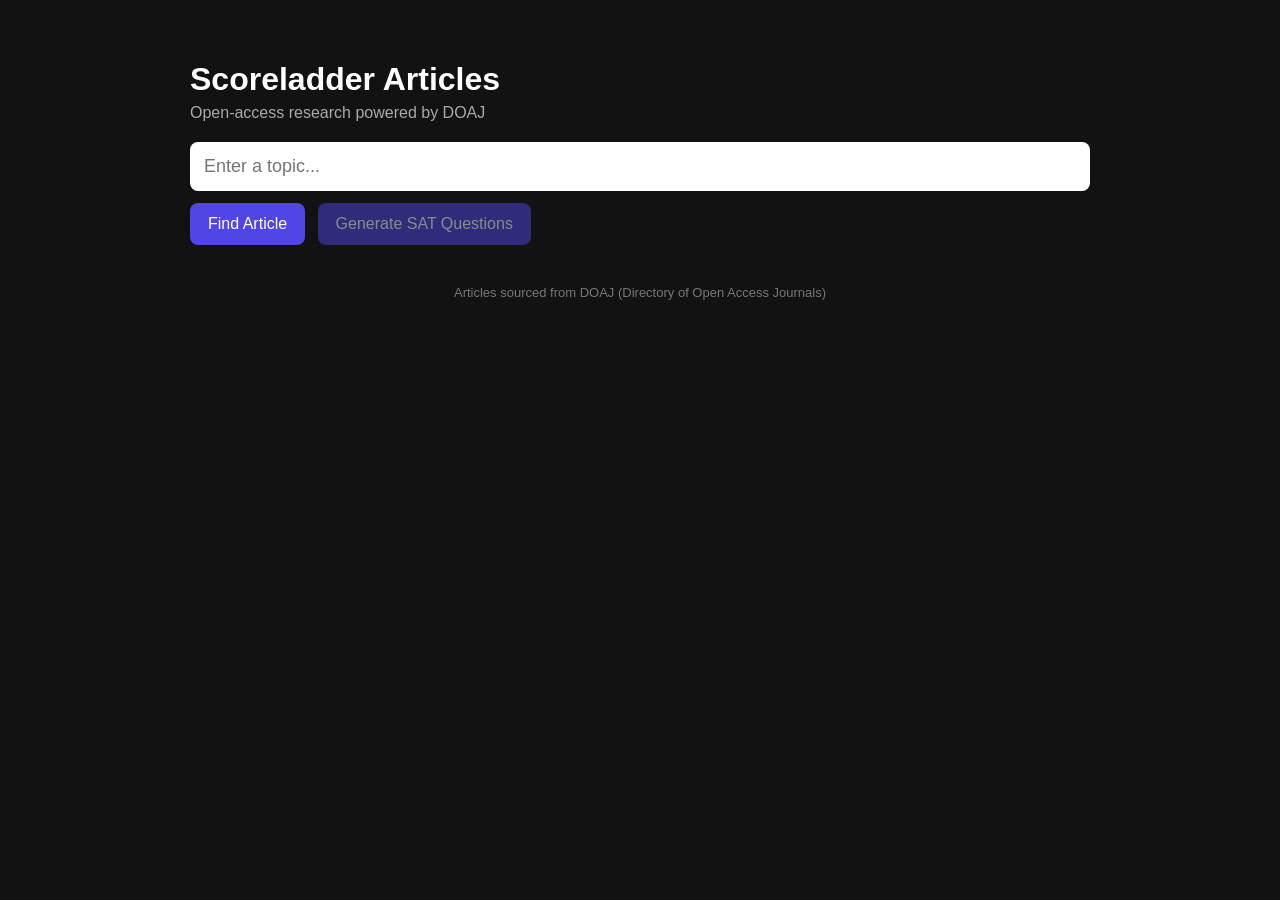
==== article/index.html @ 5b921a65 "Enhance abstract section with image styles Added CSS styles for images in the abstract section." ====
<!DOCTYPE html>
<html lang="en">
<head>
<meta charset="UTF-8" />
<meta name="viewport" content="width=device-width, initial-scale=1.0">

<title>Scoreladder Articles</title>

<style>
body {
    font-family: Arial, sans-serif;
    background: #121212;
    color: white;
    margin: 0;
    padding: 40px;
}

.container {
    max-width: 900px;
    margin: auto;
}

h1 {
    margin-bottom: 6px;
}

.subtitle {
    color: #aaa;
    margin-bottom: 20px;
}

input {
    width: 100%;
    padding: 14px;
    font-size: 18px;
    border-radius: 8px;
    border: none;
    margin-bottom: 12px;
    box-sizing: border-box;
}

button {
    padding: 12px 18px;
    font-size: 16px;
    border: none;
    border-radius: 8px;
    cursor: pointer;
    background: #4f46e5;
    color: white;
    margin-right: 8px;
}

button:hover {
    background: #6366f1;
}

button:disabled {
    opacity: 0.5;
    cursor: not-allowed;
}

.card {
    margin-top: 25px;
    padding: 20px;
    background: #1e1e1e;
    border-radius: 12px;
}

.title {
    font-size: 26px;
    margin-bottom: 10px;
}

.meta {
    color: #aaa;
    margin-bottom: 15px;
    line-height: 1.6;
}

.abstract {
    line-height: 1.7;
}

.abstract img {
    max-width: 100%;
    border-radius: 8px;
    margin: 10px 0;
}

.choice {
    margin-top: 8px;
    padding: 10px;
    background: #2a2a2a;
    border-radius: 8px;
}

.answer {
    margin-top: 10px;
    color: #8ab4ff;
}

.footer {
    margin-top: 40px;
    font-size: 13px;
    color: #777;
    text-align: center;
}
</style>
</head>

<body>

<div class="container">

<h1>Scoreladder Articles</h1>

<div class="subtitle">
    Open-access research powered by DOAJ
</div>

<input id="topicInput" placeholder="Enter a topic..." />

<div>
    <button id="searchBtn">Find Article</button>
    <button id="aiBtn" disabled>Generate SAT Questions</button>
</div>

<div id="result"></div>
<div id="questions"></div>

<div class="footer">
    Articles sourced from DOAJ (Directory of Open Access Journals)
</div>

</div>

<script src="script.js"></script>

</body>
</html>
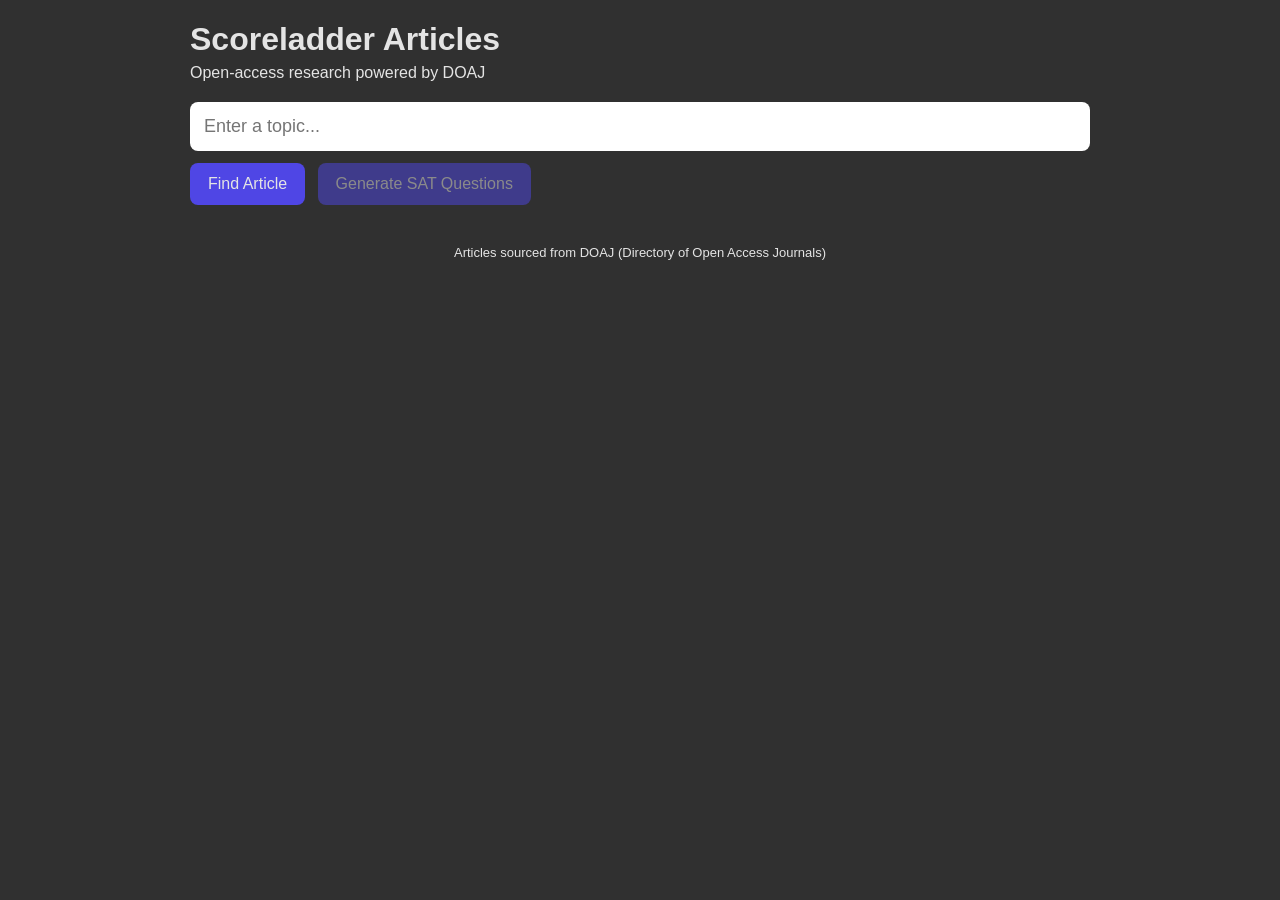
==== commit 72cf2ea8: "added darkmode, seperated html, css, and javascript" ====
--- a/article/index.html
+++ b/article/index.html
@@ -7,12 +7,22 @@
 <title>Scoreladder Articles</title>
 
 <style>
+    
+:root {
+    --base-color: #e4e4e4;
+    --primary-color: #b8b8b8;
+    --secondary-color: #a9a9a9;
+    --text-color: #222222;
+}
+.darkmode {
+    --base-color: #303030;
+    --primary-color: #3b3b3b;
+    --secondary-color: #5a5a5a;
+    --text-color: #e4e4e4;
+}
 body {
-    font-family: Arial, sans-serif;
-    background: #121212;
-    color: white;
-    margin: 0;
-    padding: 40px;
+    background-color: var(--base-color);
+    font-family: sans-serif;
 }
 
 .container {
@@ -24,8 +34,12 @@
     margin-bottom: 6px;
 }
 
+.regular-text {
+    color: var(--text-color);
+}
+
 .subtitle {
-    color: #aaa;
+    color: var(--text-color);
     margin-bottom: 20px;
 }
 
@@ -46,7 +60,7 @@
     border-radius: 8px;
     cursor: pointer;
     background: #4f46e5;
-    color: white;
+    color: var(--base-color);
     margin-right: 8px;
 }
 
@@ -62,7 +76,7 @@
 .card {
     margin-top: 25px;
     padding: 20px;
-    background: #1e1e1e;
+    background: var(--secondary-color);
     border-radius: 12px;
 }
 
@@ -72,7 +86,7 @@
 }
 
 .meta {
-    color: #aaa;
+    color: var(--text-color);
     margin-bottom: 15px;
     line-height: 1.6;
 }
@@ -90,7 +104,7 @@
 .choice {
     margin-top: 8px;
     padding: 10px;
-    background: #2a2a2a;
+    background: var(--secondary-color);
     border-radius: 8px;
 }
 
@@ -102,17 +116,17 @@
 .footer {
     margin-top: 40px;
     font-size: 13px;
-    color: #777;
+    color: var(--text-color);
     text-align: center;
 }
 </style>
 </head>
 
-<body>
+<body class="darkmode">
 
 <div class="container">
 
-<h1>Scoreladder Articles</h1>
+<h1 class="regular-text">Scoreladder Articles</h1>
 
 <div class="subtitle">
     Open-access research powered by DOAJ
@@ -121,12 +135,12 @@
 <input id="topicInput" placeholder="Enter a topic..." />
 
 <div>
-    <button id="searchBtn">Find Article</button>
-    <button id="aiBtn" disabled>Generate SAT Questions</button>
+    <button id="searchBtn" class="regular-text">Find Article</button>
+    <button id="aiBtn" class="regular-text" disabled>Generate SAT Questions</button>
 </div>
 
-<div id="result"></div>
-<div id="questions"></div>
+<div id="result" class="regular-text"></div>
+<div id="questions" class="regular-text"></div>
 
 <div class="footer">
     Articles sourced from DOAJ (Directory of Open Access Journals)
@@ -137,4 +151,4 @@
 <script src="script.js"></script>
 
 </body>
-</html>
+</html>
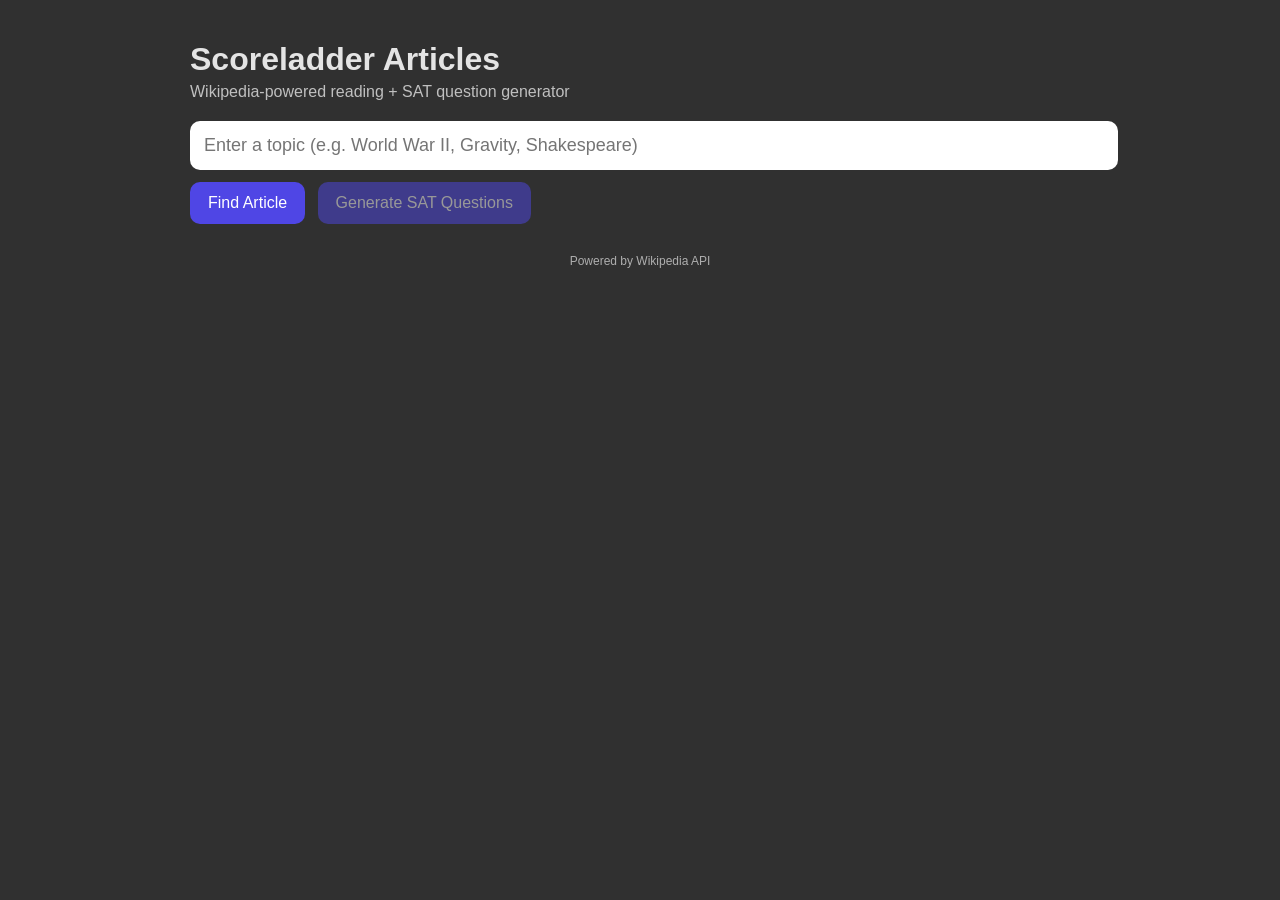
==== commit efefa5df: "Refactor HTML and CSS for improved styling" ====
--- a/article/index.html
+++ b/article/index.html
@@ -3,64 +3,62 @@
 <head>
 <meta charset="UTF-8" />
 <meta name="viewport" content="width=device-width, initial-scale=1.0">
-
 <title>Scoreladder Articles</title>
 
 <style>
-    
 :root {
     --base-color: #e4e4e4;
-    --primary-color: #b8b8b8;
     --secondary-color: #a9a9a9;
     --text-color: #222222;
 }
+
 .darkmode {
     --base-color: #303030;
-    --primary-color: #3b3b3b;
     --secondary-color: #5a5a5a;
     --text-color: #e4e4e4;
 }
+
 body {
-    background-color: var(--base-color);
+    margin: 0;
     font-family: sans-serif;
+    background: var(--base-color);
+    color: var(--text-color);
 }
 
 .container {
     max-width: 900px;
     margin: auto;
+    padding: 20px;
 }
 
 h1 {
-    margin-bottom: 6px;
-}
-
-.regular-text {
-    color: var(--text-color);
+    margin-bottom: 5px;
 }
 
 .subtitle {
-    color: var(--text-color);
     margin-bottom: 20px;
+    opacity: 0.8;
 }
 
+/* INPUT */
 input {
     width: 100%;
     padding: 14px;
     font-size: 18px;
-    border-radius: 8px;
+    border-radius: 10px;
     border: none;
     margin-bottom: 12px;
-    box-sizing: border-box;
 }
 
+/* BUTTONS */
 button {
     padding: 12px 18px;
     font-size: 16px;
     border: none;
-    border-radius: 8px;
+    border-radius: 10px;
     cursor: pointer;
     background: #4f46e5;
-    color: var(--base-color);
+    color: white;
     margin-right: 8px;
 }
 
@@ -73,39 +71,36 @@
     cursor: not-allowed;
 }
 
+/* CARD */
 .card {
-    margin-top: 25px;
+    margin-top: 20px;
     padding: 20px;
     background: var(--secondary-color);
     border-radius: 12px;
 }
 
 .title {
-    font-size: 26px;
+    font-size: 24px;
     margin-bottom: 10px;
 }
 
 .meta {
-    color: var(--text-color);
-    margin-bottom: 15px;
-    line-height: 1.6;
+    font-size: 14px;
+    opacity: 0.9;
+    margin-bottom: 10px;
 }
 
 .abstract {
-    line-height: 1.7;
+    line-height: 1.6;
+    white-space: pre-wrap;
 }
 
-.abstract img {
-    max-width: 100%;
-    border-radius: 8px;
-    margin: 10px 0;
-}
-
+/* QUESTIONS */
 .choice {
     margin-top: 8px;
     padding: 10px;
-    background: var(--secondary-color);
     border-radius: 8px;
+    background: rgba(0,0,0,0.1);
 }
 
 .answer {
@@ -113,10 +108,11 @@
     color: #8ab4ff;
 }
 
+/* FOOTER */
 .footer {
-    margin-top: 40px;
-    font-size: 13px;
-    color: var(--text-color);
+    margin-top: 30px;
+    font-size: 12px;
+    opacity: 0.7;
     text-align: center;
 }
 </style>
@@ -126,24 +122,24 @@
 
 <div class="container">
 
-<h1 class="regular-text">Scoreladder Articles</h1>
+<h1>Scoreladder Articles</h1>
 
 <div class="subtitle">
-    Open-access research powered by DOAJ
+    Wikipedia-powered reading + SAT question generator
 </div>
 
-<input id="topicInput" placeholder="Enter a topic..." />
+<input id="topicInput" placeholder="Enter a topic (e.g. World War II, Gravity, Shakespeare)" />
 
 <div>
-    <button id="searchBtn" class="regular-text">Find Article</button>
-    <button id="aiBtn" class="regular-text" disabled>Generate SAT Questions</button>
+    <button id="searchBtn">Find Article</button>
+    <button id="aiBtn" disabled>Generate SAT Questions</button>
 </div>
 
-<div id="result" class="regular-text"></div>
-<div id="questions" class="regular-text"></div>
+<div id="result"></div>
+<div id="questions"></div>
 
 <div class="footer">
-    Articles sourced from DOAJ (Directory of Open Access Journals)
+    Powered by Wikipedia API
 </div>
 
 </div>
@@ -151,4 +147,4 @@
 <script src="script.js"></script>
 
 </body>
-</html>+</html>
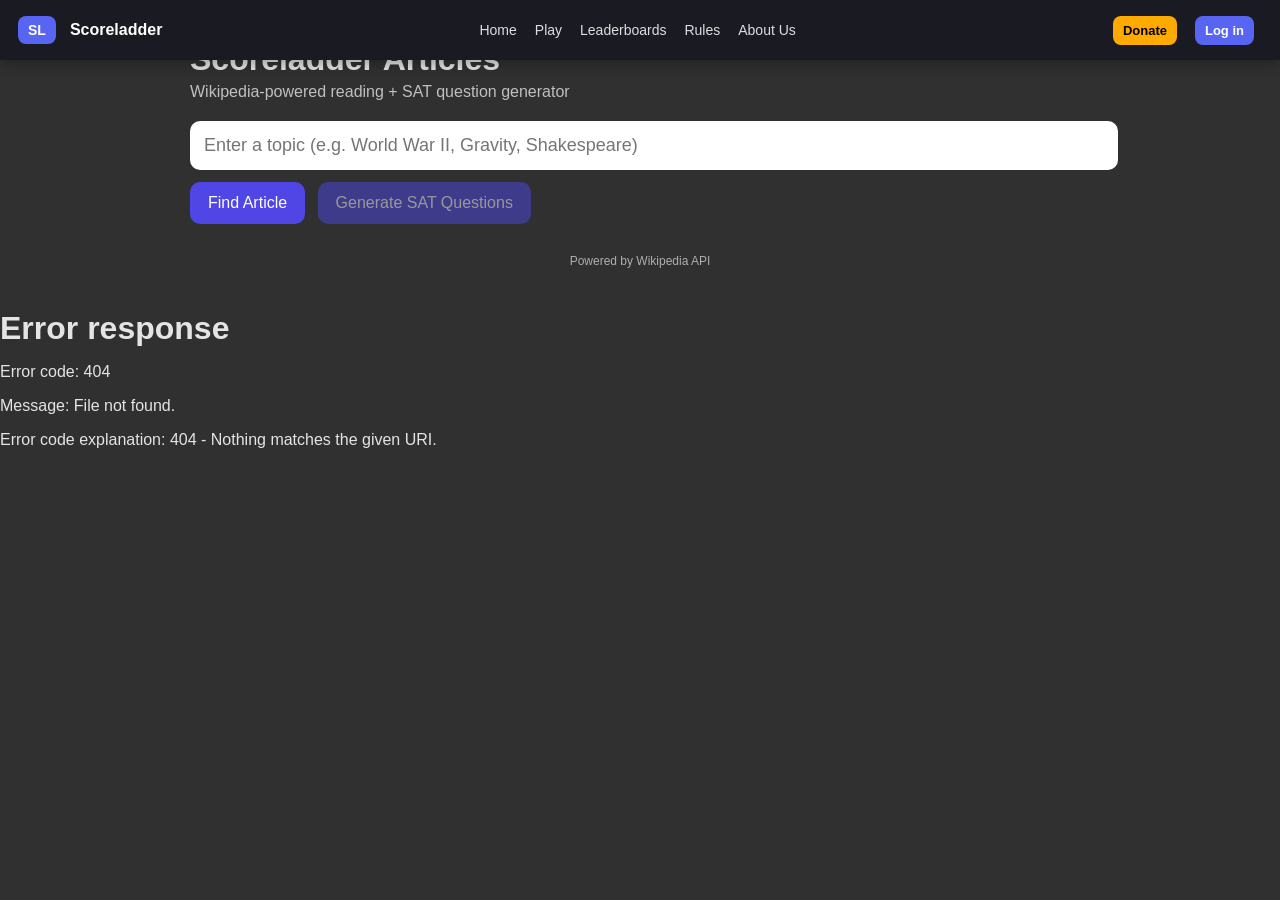
==== commit cc4ef28e: "Add stylesheet link to index.html" ====
--- a/article/index.html
+++ b/article/index.html
@@ -5,6 +5,7 @@
 <meta name="viewport" content="width=device-width, initial-scale=1.0">
 <title>Scoreladder Articles</title>
 
+<link rel="stylesheet" href="https://web.scoreladder.org/global.css">
 <style>
 :root {
     --base-color: #e4e4e4;
@@ -145,6 +146,20 @@
 </div>
 
 <script src="script.js"></script>
+<script>
+async function loadComponent(id, file) {
+  const res = await fetch(file);
+  const html = await res.text();
+  document.getElementById(id).innerHTML = html;
+}
+</script>
 
+<div id="header"></div>
+<div id="footer"></div>
+
+<script>
+loadComponent("header", "/components/header.html");
+loadComponent("footer", "/components/footer.html");
+</script>
 </body>
 </html>
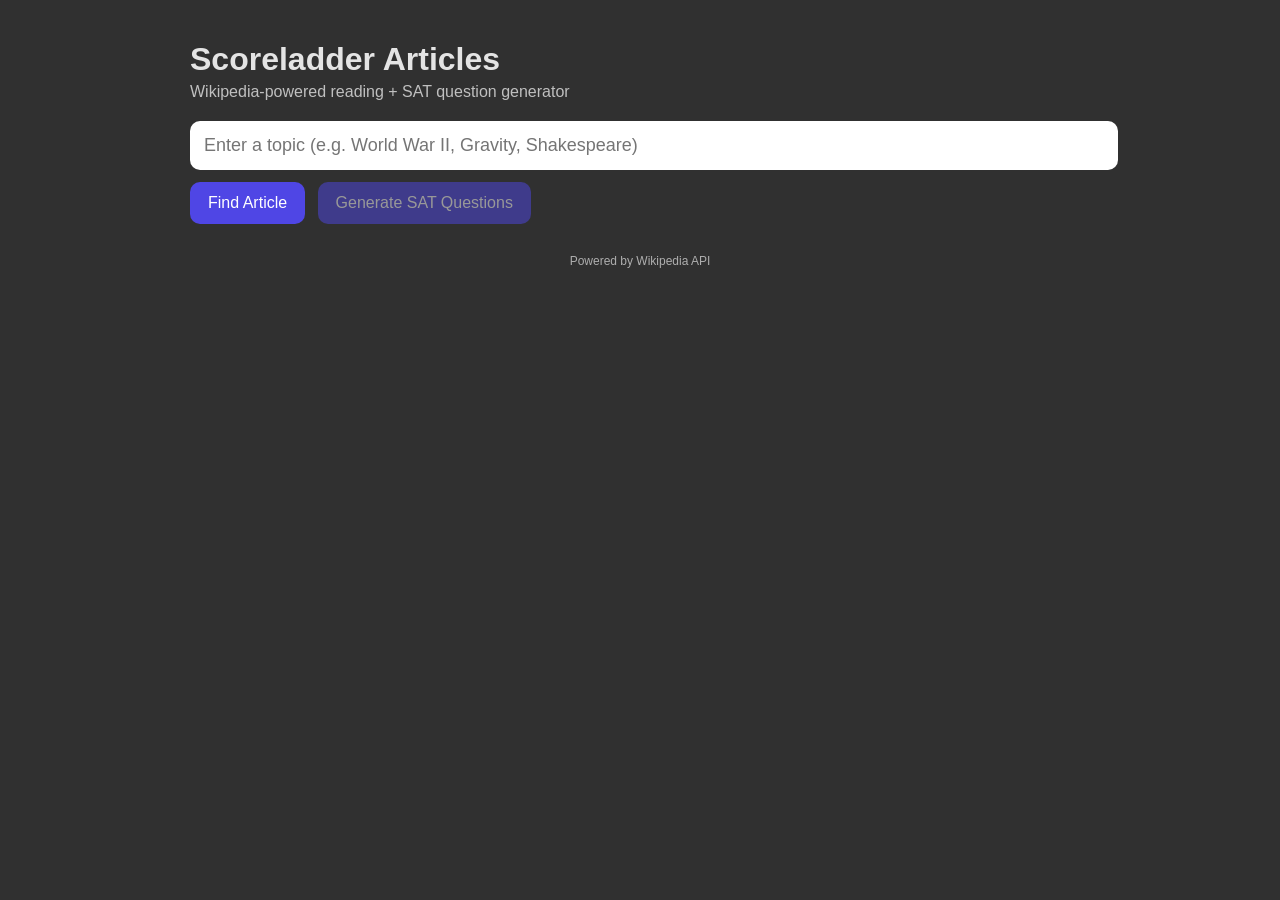
==== commit 786fcc86: "Merge branch 'main' of https://github.com/jyanggamesidk/scoreladder.org-testing" ====
--- a/article/index.html
+++ b/article/index.html
@@ -146,20 +146,9 @@
 </div>
 
 <script src="script.js"></script>
-<script>
-async function loadComponent(id, file) {
-  const res = await fetch(file);
-  const html = await res.text();
-  document.getElementById(id).innerHTML = html;
-}
-</script>
+<script src="https://web.scoreladder.org/components/layout.js" defer></script>
 
 <div id="header"></div>
 <div id="footer"></div>
-
-<script>
-loadComponent("header", "/components/header.html");
-loadComponent("footer", "/components/footer.html");
-</script>
 </body>
 </html>
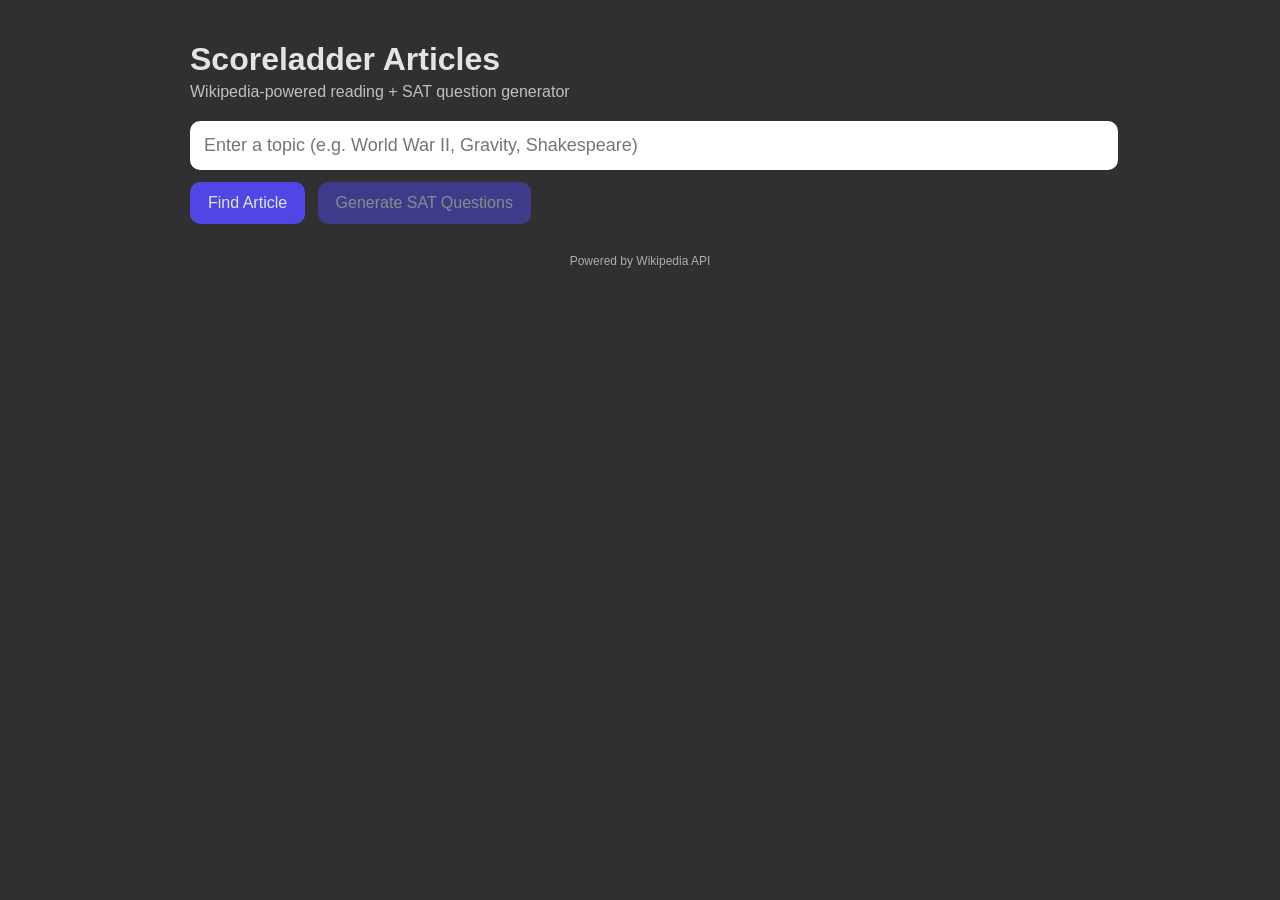
==== commit 36bebad7: "Add new files from main branch merge" ====
--- a/article/index.html
+++ b/article/index.html
@@ -7,14 +7,15 @@
 
 <link rel="stylesheet" href="https://web.scoreladder.org/global.css">
 <style>
-:root {
+    :root {
     --base-color: #e4e4e4;
+    --primary-color: #b8b8b8;
     --secondary-color: #a9a9a9;
     --text-color: #222222;
 }
-
 .darkmode {
     --base-color: #303030;
+    --primary-color: #3b3b3b;
     --secondary-color: #5a5a5a;
     --text-color: #e4e4e4;
 }
@@ -59,7 +60,7 @@
     border-radius: 10px;
     cursor: pointer;
     background: #4f46e5;
-    color: white;
+    color: var(--text-color);
     margin-right: 8px;
 }
 
@@ -101,7 +102,7 @@
     margin-top: 8px;
     padding: 10px;
     border-radius: 8px;
-    background: rgba(0,0,0,0.1);
+    background: var(--secondary-color, 0.1);
 }
 
 .answer {
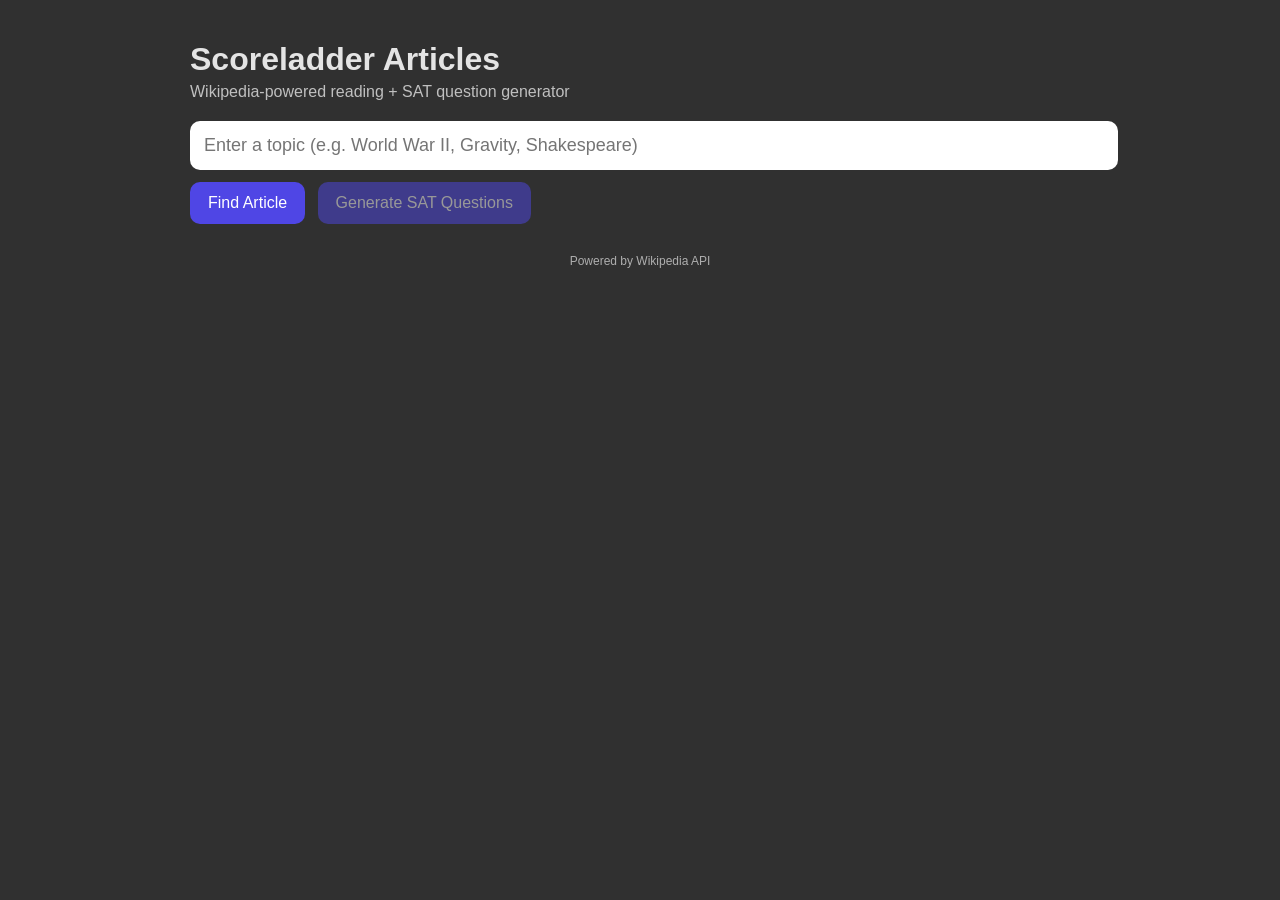
==== commit a6f4f399: "Resolved errors" ====
--- a/article/index.html
+++ b/article/index.html
@@ -5,7 +5,7 @@
 <meta name="viewport" content="width=device-width, initial-scale=1.0">
 <title>Scoreladder Articles</title>
 
-<link rel="stylesheet" href="https://web.scoreladder.org/global.css">
+<link rel="stylesheet" href="https://www.scoreladder.org/global.css">
 <style>
     :root {
     --base-color: #e4e4e4;
@@ -60,7 +60,7 @@
     border-radius: 10px;
     cursor: pointer;
     background: #4f46e5;
-    color: var(--text-color);
+    color: white;
     margin-right: 8px;
 }
 
@@ -147,7 +147,7 @@
 </div>
 
 <script src="script.js"></script>
-<script src="https://web.scoreladder.org/components/layout.js" defer></script>
+<script src="https://www.scoreladder.org/components/layout.js" defer></script>
 
 <div id="header"></div>
 <div id="footer"></div>
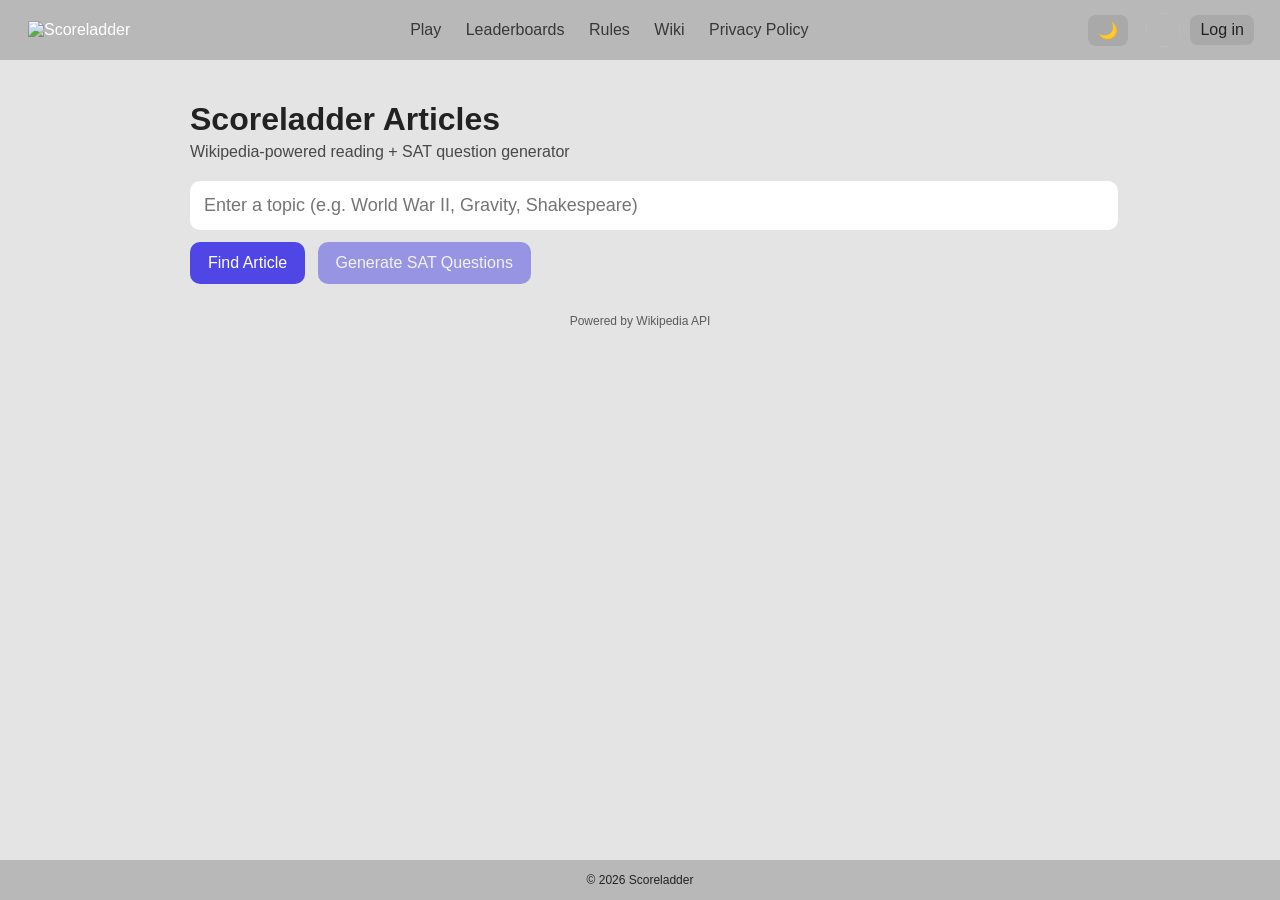
==== commit dd642404: "Update stylesheet and script links to local paths" ====
--- a/article/index.html
+++ b/article/index.html
@@ -5,7 +5,7 @@
 <meta name="viewport" content="width=device-width, initial-scale=1.0">
 <title>Scoreladder Articles</title>
 
-<link rel="stylesheet" href="https://www.scoreladder.org/global.css">
+<link rel="stylesheet" href="../global.css">
 <style>
     :root {
     --base-color: #e4e4e4;
@@ -147,7 +147,7 @@
 </div>
 
 <script src="script.js"></script>
-<script src="https://www.scoreladder.org/components/layout.js" defer></script>
+<script src="../components/layout.js" defer></script>
 
 <div id="header"></div>
 <div id="footer"></div>
--- a/global.css
+++ b/global.css
@@ -0,0 +1,58 @@
+:root {
+    --base-color: #e4e4e4;
+    --primary-color: #b8b8b8;
+    --secondary-color: #a9a9a9;
+    --text-color: #222222;
+  --topbar-height: 60px;
+}
+.darkmode {
+    --base-color: #303030;
+    --primary-color: #3b3b3b;
+    --secondary-color: #5a5a5a;
+    --text-color: #e4e4e4;
+}
+#topbar {
+  position: fixed;
+  top: 0;
+  left: 0;
+  right: 0;
+  height: var(--topbar-height);
+  background: var(--primary-color);
+  display: flex;
+  align-items: center;
+  justify-content: space-between;
+  padding: 0 15px;
+  z-index: 999;
+}
+
+#topbar a {
+  color: white;
+  margin-left: 10px;
+  text-decoration: none;
+}
+
+#footer {
+  position: fixed;
+  bottom: 0;
+  left: 0;
+  right: 0;
+  height: 40px;
+  background: var(--primary-color);
+  display: flex;
+  align-items: center;
+  justify-content: center;
+  font-size: 12px
+}
+
+body.darmode {
+  background: var(--base-color);
+  color: var(--text-color);
+  padding-top: var(--topbar-height);
+}
+
+body {
+  background: var(--base-color);
+  color: var(--text-color);
+  padding-top: var(--topbar-height);
+}
+
